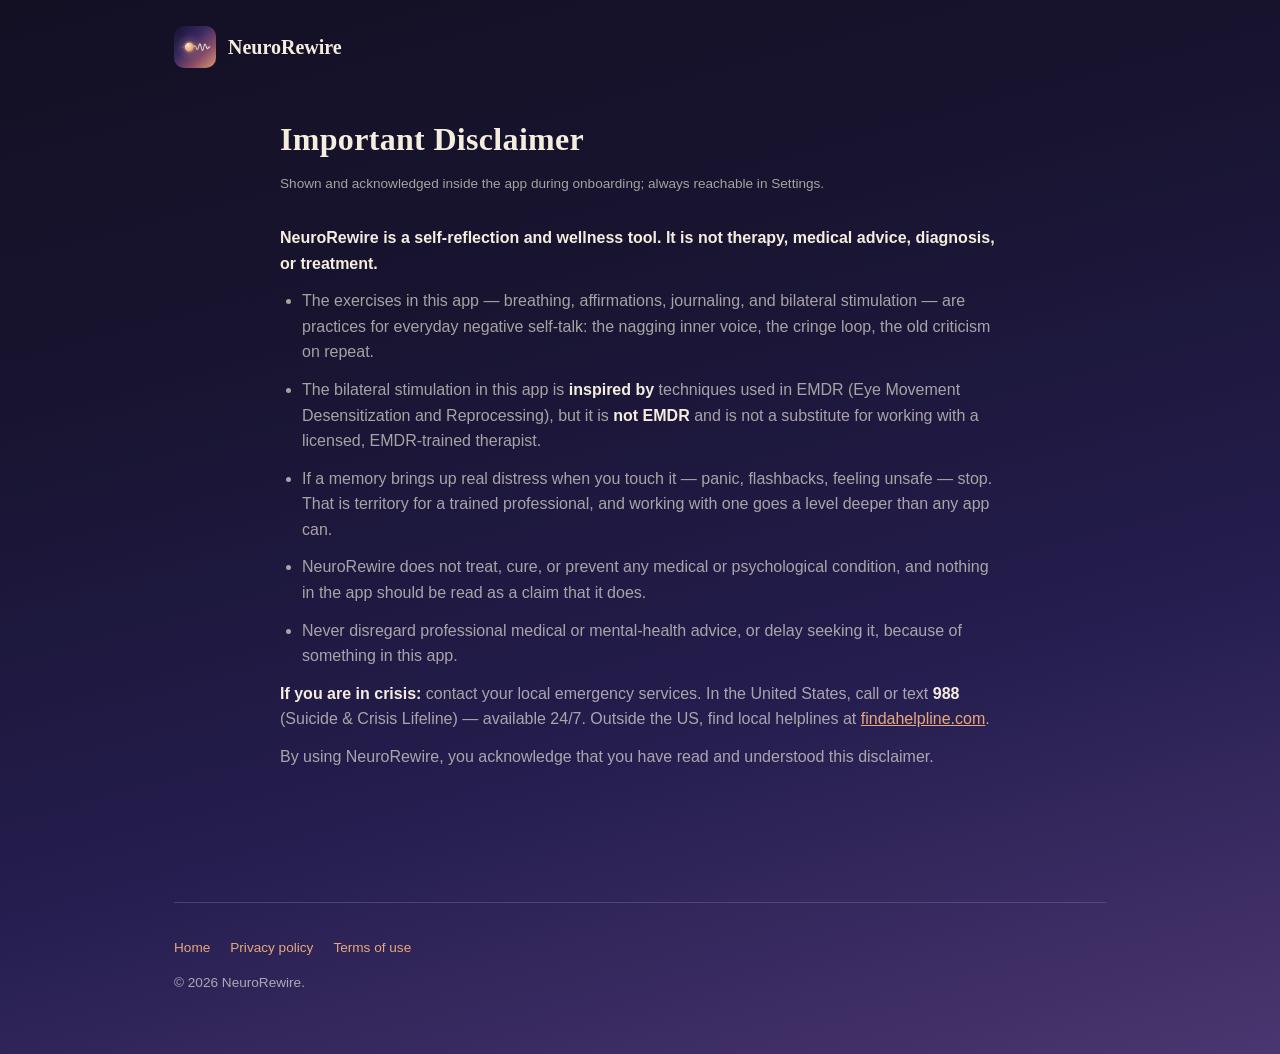
==== disclaimer.html @ a83ef4e9 "NeuroRewire site: landing page + privacy/terms/disclaimer Co-Authored-By: Claude Fable 5 <noreply@an" ====
<!DOCTYPE html>
<html lang="en">
<head>
<meta charset="UTF-8">
<meta name="viewport" content="width=device-width, initial-scale=1.0">
<title>Medical Disclaimer — NeuroRewire</title>
<link rel="icon" type="image/png" href="assets/favicon.png">
<link rel="stylesheet" href="styles.css">
</head>
<body>
<div class="wrap">
  <header class="site">
    <a href="index.html" style="display:flex;align-items:center;gap:12px;text-decoration:none;color:inherit">
      <img src="assets/icon.png" alt="NeuroRewire icon"><span class="name">NeuroRewire</span>
    </a>
  </header>

  <article class="doc">
    <h1>Important Disclaimer</h1>
    <p class="updated">Shown and acknowledged inside the app during onboarding; always reachable in Settings.</p>

    <p><strong>NeuroRewire is a self-reflection and wellness tool. It is not therapy, medical advice, diagnosis, or treatment.</strong></p>

    <ul>
      <li>The exercises in this app — breathing, affirmations, journaling, and bilateral stimulation — are practices for everyday negative self-talk: the nagging inner voice, the cringe loop, the old criticism on repeat.</li>
      <li>The bilateral stimulation in this app is <strong>inspired by</strong> techniques used in EMDR (Eye Movement Desensitization and Reprocessing), but it is <strong>not EMDR</strong> and is not a substitute for working with a licensed, EMDR-trained therapist.</li>
      <li>If a memory brings up real distress when you touch it — panic, flashbacks, feeling unsafe — stop. That is territory for a trained professional, and working with one goes a level deeper than any app can.</li>
      <li>NeuroRewire does not treat, cure, or prevent any medical or psychological condition, and nothing in the app should be read as a claim that it does.</li>
      <li>Never disregard professional medical or mental-health advice, or delay seeking it, because of something in this app.</li>
    </ul>

    <p><strong>If you are in crisis:</strong> contact your local emergency services. In the United States, call or text <strong>988</strong> (Suicide &amp; Crisis Lifeline) — available 24/7. Outside the US, find local helplines at <a href="https://findahelpline.com" rel="noopener">findahelpline.com</a>.</p>

    <p>By using NeuroRewire, you acknowledge that you have read and understood this disclaimer.</p>
  </article>

  <footer>
    <div class="links">
      <a href="index.html">Home</a>
      <a href="privacy.html">Privacy policy</a>
      <a href="terms.html">Terms of use</a>
    </div>
    <p>&copy; 2026 NeuroRewire.</p>
  </footer>
</div>
</body>
</html>
---- styles.css ----
:root {
  --dusk1: #181430;
  --dusk2: #241d4e;
  --mid2: #4a3670;
  --dawn2: #b06a5f;
  --light2: #f0c9a2;
  --ink: #f5eede;
  --ink-dim: rgba(245, 238, 222, 0.65);
  --peach: #e8a87c;
  --on-peach: #2a1a10;
  --sage: #9bd4c0;
  --card: rgba(255, 255, 255, 0.06);
  --line: rgba(245, 238, 222, 0.16);
}

* { box-sizing: border-box; margin: 0; padding: 0; }

html { scroll-behavior: smooth; }

body {
  font-family: ui-sans-serif, -apple-system, "Segoe UI", Roboto, sans-serif;
  background: linear-gradient(165deg, #131024 0%, var(--dusk1) 30%, var(--dusk2) 65%, var(--mid2) 100%);
  color: var(--ink);
  line-height: 1.6;
  min-height: 100vh;
}

.wrap { max-width: 980px; margin: 0 auto; padding: 0 24px; }

h1, h2, h3, .serif {
  font-family: Georgia, "Times New Roman", serif;
  font-weight: 600;
  letter-spacing: 0.01em;
}

/* Header */
header.site {
  display: flex;
  align-items: center;
  gap: 12px;
  padding: 26px 0;
}
header.site img { width: 42px; height: 42px; border-radius: 10px; }
header.site .name { font-family: Georgia, serif; font-size: 1.25rem; font-weight: 600; }
header.site nav { margin-left: auto; display: flex; gap: 20px; }
header.site nav a { color: var(--ink-dim); text-decoration: none; font-size: 0.9rem; }
header.site nav a:hover { color: var(--peach); }

/* Hero */
.hero {
  display: flex;
  align-items: center;
  gap: 48px;
  padding: 56px 0 72px;
  flex-wrap: wrap;
}
.hero .copy { flex: 1 1 380px; }
.eyebrow {
  font-size: 0.75rem;
  text-transform: uppercase;
  letter-spacing: 0.22em;
  color: var(--peach);
  margin-bottom: 14px;
}
.hero h1 { font-size: clamp(2.1rem, 5vw, 3.2rem); line-height: 1.15; margin-bottom: 18px; }
.hero p.lead { color: var(--ink-dim); font-size: 1.12rem; max-width: 34em; margin-bottom: 26px; }
.hero .phone {
  flex: 0 1 300px;
  margin: 0 auto;
}
.hero .phone img {
  width: 100%;
  max-width: 300px;
  border-radius: 32px;
  border: 1px solid var(--line);
  box-shadow: 0 30px 80px rgba(0, 0, 0, 0.5);
  display: block;
}

.badge-soon {
  display: inline-block;
  background: var(--peach);
  color: var(--on-peach);
  font-weight: 600;
  padding: 13px 26px;
  border-radius: 999px;
  text-decoration: none;
  font-size: 1rem;
}
.badge-note { display: block; margin-top: 10px; font-size: 0.82rem; color: var(--ink-dim); }

/* Sections */
section { padding: 56px 0; }
section h2 { font-size: clamp(1.5rem, 3vw, 2rem); margin-bottom: 12px; }
section > .wrap > p.sub { color: var(--ink-dim); max-width: 42em; margin-bottom: 36px; }

.steps { display: grid; grid-template-columns: repeat(auto-fit, minmax(170px, 1fr)); gap: 14px; }
.step {
  background: var(--card);
  border: 1px solid var(--line);
  border-radius: 14px;
  padding: 20px 18px;
}
.step .n {
  font-family: Georgia, serif;
  color: var(--peach);
  font-size: 0.8rem;
  letter-spacing: 0.18em;
  text-transform: uppercase;
  margin-bottom: 8px;
}
.step h3 { font-size: 1.05rem; margin-bottom: 6px; }
.step p { font-size: 0.88rem; color: var(--ink-dim); line-height: 1.5; }

/* Screens row */
.screens { display: flex; gap: 22px; justify-content: center; flex-wrap: wrap; }
.screens figure { flex: 0 1 240px; margin: 0; }
.screens img {
  width: 100%;
  border-radius: 24px;
  border: 1px solid var(--line);
  box-shadow: 0 18px 50px rgba(0, 0, 0, 0.45);
  display: block;
}
.screens figcaption { text-align: center; font-size: 0.82rem; color: var(--ink-dim); margin-top: 10px; }

/* Privacy */
.privacy-grid { display: grid; grid-template-columns: repeat(auto-fit, minmax(230px, 1fr)); gap: 14px; }
.privacy-grid .cell {
  border: 1px solid var(--line);
  border-left: 2px solid var(--sage);
  border-radius: 12px;
  padding: 18px;
  background: var(--card);
}
.privacy-grid h3 { font-size: 1rem; margin-bottom: 6px; color: var(--sage); }
.privacy-grid p { font-size: 0.88rem; color: var(--ink-dim); }

/* Disclaimer band */
.band {
  border: 1px dashed var(--line);
  border-radius: 14px;
  padding: 24px;
  background: rgba(0, 0, 0, 0.18);
}
.band p { font-size: 0.92rem; color: var(--ink-dim); max-width: 60em; }
.band a { color: var(--peach); }

/* Footer */
footer {
  border-top: 1px solid var(--line);
  margin-top: 40px;
  padding: 34px 0 60px;
  font-size: 0.85rem;
  color: var(--ink-dim);
}
footer .links { display: flex; gap: 20px; flex-wrap: wrap; margin-bottom: 14px; }
footer a { color: var(--peach); text-decoration: none; }
footer a:hover { text-decoration: underline; }

/* Legal doc pages */
article.doc { max-width: 720px; margin: 0 auto; padding: 20px 0 80px; }
article.doc h1 { font-size: 2rem; margin-bottom: 8px; }
article.doc .updated { color: var(--ink-dim); font-size: 0.85rem; margin-bottom: 30px; }
article.doc h2 { font-size: 1.25rem; margin: 30px 0 10px; }
article.doc p, article.doc li { color: var(--ink-dim); margin-bottom: 12px; }
article.doc ul { padding-left: 22px; }
article.doc strong { color: var(--ink); }
article.doc a { color: var(--peach); }

@media (max-width: 640px) {
  .hero { padding: 30px 0 46px; gap: 34px; }
  section { padding: 40px 0; }
}
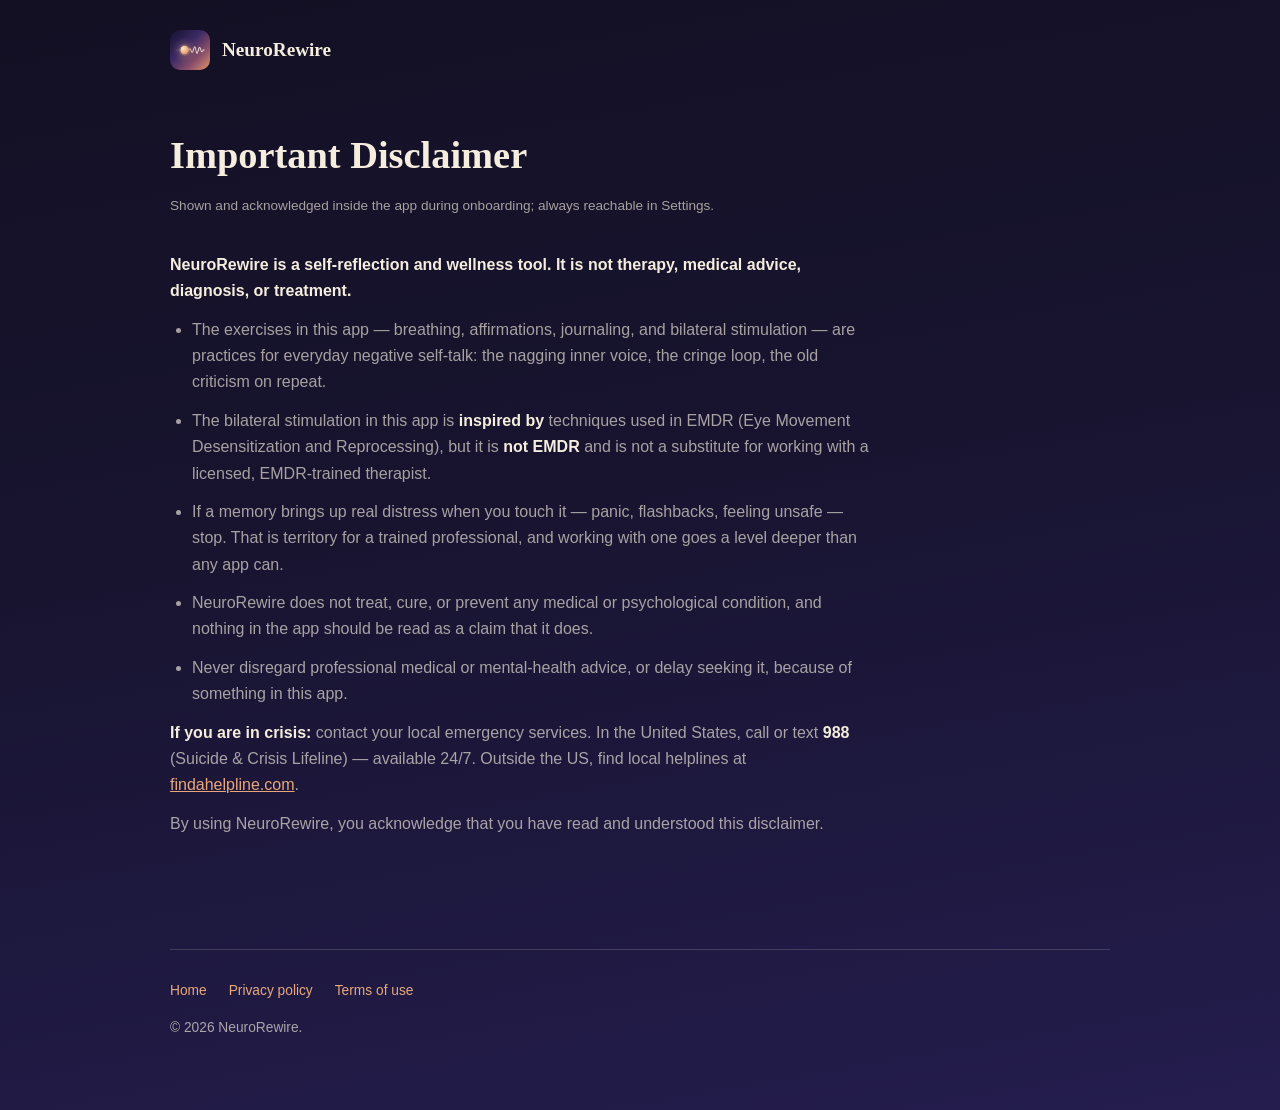
==== commit ac7458ad: "Redesign: literary dusk-to-dawn landing page - Hero: the product mechanic in type (struck old line, " ====
--- a/disclaimer.html
+++ b/disclaimer.html
@@ -7,7 +7,7 @@
 <link rel="icon" type="image/png" href="assets/favicon.png">
 <link rel="stylesheet" href="styles.css">
 </head>
-<body>
+<body class="subpage">
 <div class="wrap">
   <header class="site">
     <a href="index.html" style="display:flex;align-items:center;gap:12px;text-decoration:none;color:inherit">
--- a/styles.css
+++ b/styles.css
@@ -1,16 +1,27 @@
 :root {
+  --dusk0: #131024;
   --dusk1: #181430;
   --dusk2: #241d4e;
+  --mid1: #2c2260;
   --mid2: #4a3670;
+  --dawn1: #5a3d6e;
   --dawn2: #b06a5f;
+  --light1: #c97f63;
   --light2: #f0c9a2;
   --ink: #f5eede;
   --ink-dim: rgba(245, 238, 222, 0.65);
+  --done-ink: #3a2418;
+  --done-ink-dim: rgba(58, 36, 24, 0.7);
   --peach: #e8a87c;
   --on-peach: #2a1a10;
   --sage: #9bd4c0;
-  --card: rgba(255, 255, 255, 0.06);
+  --sage-dark: #3d6e5c;
   --line: rgba(245, 238, 222, 0.16);
+  --line-dark: rgba(58, 36, 24, 0.22);
+  --bezel: #0c0a18;
+  --serif: "Iowan Old Style", Georgia, "Times New Roman", serif;
+  --sans: ui-sans-serif, -apple-system, "Segoe UI", Roboto, sans-serif;
+  --ease-out: cubic-bezier(0.22, 1, 0.36, 1);
 }
 
 * { box-sizing: border-box; margin: 0; padding: 0; }
@@ -18,63 +29,83 @@
 html { scroll-behavior: smooth; }
 
 body {
-  font-family: ui-sans-serif, -apple-system, "Segoe UI", Roboto, sans-serif;
-  background: linear-gradient(165deg, #131024 0%, var(--dusk1) 30%, var(--dusk2) 65%, var(--mid2) 100%);
+  font-family: var(--sans);
+  background: var(--dusk0);
   color: var(--ink);
-  line-height: 1.6;
+  line-height: 1.65;
+}
+
+body.subpage {
+  background: linear-gradient(170deg, var(--dusk0), var(--dusk1) 45%, var(--dusk2));
   min-height: 100vh;
 }
 
-.wrap { max-width: 980px; margin: 0 auto; padding: 0 24px; }
-
-h1, h2, h3, .serif {
-  font-family: Georgia, "Times New Roman", serif;
-  font-weight: 600;
-  letter-spacing: 0.01em;
-}
-
-/* Header */
+.wrap { max-width: 1020px; margin: 0 auto; padding: 0 clamp(20px, 4vw, 40px); }
+
+::selection { background: var(--peach); color: var(--on-peach); }
+
+/* ---------- Header ---------- */
+
 header.site {
   display: flex;
   align-items: center;
   gap: 12px;
-  padding: 26px 0;
-}
-header.site img { width: 42px; height: 42px; border-radius: 10px; }
-header.site .name { font-family: Georgia, serif; font-size: 1.25rem; font-weight: 600; }
-header.site nav { margin-left: auto; display: flex; gap: 20px; }
-header.site nav a { color: var(--ink-dim); text-decoration: none; font-size: 0.9rem; }
+  padding: clamp(20px, 3vw, 30px) 0;
+}
+header.site img { width: 40px; height: 40px; border-radius: 10px; }
+header.site .name { font-family: var(--serif); font-size: 1.2rem; font-weight: 600; }
+header.site a { text-decoration: none; color: inherit; }
+header.site nav { margin-left: auto; display: flex; gap: clamp(14px, 2.5vw, 26px); }
+header.site nav a { color: var(--ink-dim); font-size: 0.88rem; }
 header.site nav a:hover { color: var(--peach); }
 
-/* Hero */
+/* ---------- Hero (dusk) ---------- */
+
+.hero-phase { background: linear-gradient(180deg, var(--dusk0), var(--dusk1)); }
+
 .hero {
-  display: flex;
+  display: grid;
+  grid-template-columns: minmax(0, 7fr) minmax(0, 5fr);
+  gap: clamp(30px, 6vw, 70px);
   align-items: center;
-  gap: 48px;
-  padding: 56px 0 72px;
-  flex-wrap: wrap;
-}
-.hero .copy { flex: 1 1 380px; }
+  padding: clamp(40px, 7vh, 90px) 0 clamp(60px, 9vh, 110px);
+}
+
 .eyebrow {
-  font-size: 0.75rem;
+  font-size: 0.74rem;
   text-transform: uppercase;
-  letter-spacing: 0.22em;
+  letter-spacing: 0.24em;
   color: var(--peach);
+  margin-bottom: 26px;
+}
+
+.old-line {
+  font-family: var(--serif);
+  font-style: italic;
+  font-size: clamp(1.15rem, 2.4vw, 1.45rem);
+  color: var(--ink-dim);
+  text-decoration: line-through;
+  text-decoration-color: rgba(232, 168, 124, 0.85);
+  text-decoration-thickness: 2px;
   margin-bottom: 14px;
 }
-.hero h1 { font-size: clamp(2.1rem, 5vw, 3.2rem); line-height: 1.15; margin-bottom: 18px; }
-.hero p.lead { color: var(--ink-dim); font-size: 1.12rem; max-width: 34em; margin-bottom: 26px; }
-.hero .phone {
-  flex: 0 1 300px;
-  margin: 0 auto;
-}
-.hero .phone img {
-  width: 100%;
-  max-width: 300px;
-  border-radius: 32px;
-  border: 1px solid var(--line);
-  box-shadow: 0 30px 80px rgba(0, 0, 0, 0.5);
-  display: block;
+
+.hero h1 {
+  font-family: var(--serif);
+  font-weight: 600;
+  font-size: clamp(2.3rem, 5.6vw, 3.7rem);
+  line-height: 1.12;
+  letter-spacing: 0.005em;
+  margin-bottom: 10px;
+}
+.hero h1 .turn { color: var(--peach); }
+
+.hero .lead {
+  color: var(--ink-dim);
+  font-size: clamp(1rem, 1.6vw, 1.13rem);
+  line-height: 1.75;
+  max-width: 33em;
+  margin: 18px 0 34px;
 }
 
 .badge-soon {
@@ -82,93 +113,236 @@
   background: var(--peach);
   color: var(--on-peach);
   font-weight: 600;
-  padding: 13px 26px;
+  padding: 14px 28px;
   border-radius: 999px;
   text-decoration: none;
   font-size: 1rem;
 }
-.badge-note { display: block; margin-top: 10px; font-size: 0.82rem; color: var(--ink-dim); }
-
-/* Sections */
-section { padding: 56px 0; }
-section h2 { font-size: clamp(1.5rem, 3vw, 2rem); margin-bottom: 12px; }
-section > .wrap > p.sub { color: var(--ink-dim); max-width: 42em; margin-bottom: 36px; }
-
-.steps { display: grid; grid-template-columns: repeat(auto-fit, minmax(170px, 1fr)); gap: 14px; }
-.step {
-  background: var(--card);
+.badge-note { display: block; margin-top: 12px; font-size: 0.84rem; color: var(--ink-dim); }
+.quiet-link { color: var(--ink-dim); font-size: 0.9rem; text-decoration: underline; text-underline-offset: 3px; }
+.quiet-link:hover { color: var(--peach); }
+.hero .after-cta { margin-top: 26px; }
+
+/* Device + orb */
+
+.hero-stage { position: relative; display: flex; justify-content: center; }
+
+.orb {
+  position: absolute;
+  width: min(420px, 90%);
+  aspect-ratio: 1;
+  top: 50%;
+  left: 50%;
+  transform: translate(-50%, -50%);
+  border-radius: 50%;
+  background: radial-gradient(circle at 42% 38%, rgba(244, 199, 155, 0.5), rgba(232, 168, 124, 0.22) 45%, rgba(232, 168, 124, 0) 70%);
+  animation: breathe 12s ease-in-out infinite;
+  pointer-events: none;
+}
+
+@keyframes breathe {
+  0%, 100% { transform: translate(-50%, -50%) scale(1); opacity: 0.85; }
+  33% { transform: translate(-50%, -50%) scale(1.14); opacity: 1; }
+  50% { transform: translate(-50%, -50%) scale(1.14); opacity: 1; }
+}
+
+.device {
+  position: relative;
+  background: var(--bezel);
+  padding: 11px;
+  border-radius: 50px;
   border: 1px solid var(--line);
-  border-radius: 14px;
-  padding: 20px 18px;
-}
-.step .n {
-  font-family: Georgia, serif;
+  box-shadow: 0 34px 90px rgba(6, 4, 16, 0.65);
+  width: 100%;
+}
+.device img { display: block; width: 100%; height: auto; border-radius: 39px; }
+.hero-stage .device { max-width: min(310px, 78vw); }
+
+/* Load reveal */
+
+.reveal { animation: rise 0.9s var(--ease-out) both; }
+.reveal.d1 { animation-delay: 0.08s; }
+.reveal.d2 { animation-delay: 0.18s; }
+.reveal.d3 { animation-delay: 0.3s; }
+.reveal.d4 { animation-delay: 0.44s; }
+
+@keyframes rise {
+  from { opacity: 0; transform: translateY(14px); }
+  to { opacity: 1; transform: none; }
+}
+
+@media (prefers-reduced-motion: reduce) {
+  html { scroll-behavior: auto; }
+  .orb { animation: none; }
+  .reveal { animation: none; }
+}
+
+/* ---------- Section scaffolding ---------- */
+
+section { padding: clamp(64px, 10vh, 120px) 0; }
+
+.section-label {
+  font-size: 0.74rem;
+  text-transform: uppercase;
+  letter-spacing: 0.24em;
   color: var(--peach);
-  font-size: 0.8rem;
-  letter-spacing: 0.18em;
+  margin-bottom: 14px;
+}
+
+section h2 {
+  font-family: var(--serif);
+  font-weight: 600;
+  font-size: clamp(1.7rem, 3.6vw, 2.5rem);
+  line-height: 1.2;
+  max-width: 20em;
+  margin-bottom: 14px;
+}
+
+.section-sub { color: var(--ink-dim); max-width: 40em; font-size: 1.02rem; }
+
+/* ---------- The journey (rewire violet) ---------- */
+
+.steps-phase { background: linear-gradient(180deg, var(--dusk1), var(--mid1) 45%, var(--mid2)); }
+
+.journey { list-style: none; margin-top: clamp(40px, 6vh, 64px); max-width: 760px; }
+
+.journey li {
+  display: grid;
+  grid-template-columns: 118px minmax(0, 1fr);
+  gap: clamp(20px, 4vw, 44px);
+  padding: clamp(28px, 4.5vh, 40px) 0;
+  border-top: 1px solid var(--line);
+}
+.journey li:last-child { border-bottom: 1px solid var(--line); }
+
+.journey .marker { padding-top: 6px; }
+.journey .segments { display: flex; gap: 5px; margin-bottom: 12px; }
+.journey .segments span { width: 17px; height: 3px; border-radius: 2px; background: var(--line); }
+.journey .segments span.on { background: var(--peach); }
+.journey .phase-name {
+  font-size: 0.72rem;
   text-transform: uppercase;
+  letter-spacing: 0.2em;
+  color: var(--ink-dim);
+}
+
+.journey h3 {
+  font-family: var(--serif);
+  font-weight: 600;
+  font-size: clamp(1.25rem, 2.4vw, 1.55rem);
   margin-bottom: 8px;
 }
-.step h3 { font-size: 1.05rem; margin-bottom: 6px; }
-.step p { font-size: 0.88rem; color: var(--ink-dim); line-height: 1.5; }
-
-/* Screens row */
-.screens { display: flex; gap: 22px; justify-content: center; flex-wrap: wrap; }
-.screens figure { flex: 0 1 240px; margin: 0; }
-.screens img {
-  width: 100%;
-  border-radius: 24px;
-  border: 1px solid var(--line);
-  box-shadow: 0 18px 50px rgba(0, 0, 0, 0.45);
-  display: block;
-}
-.screens figcaption { text-align: center; font-size: 0.82rem; color: var(--ink-dim); margin-top: 10px; }
-
-/* Privacy */
-.privacy-grid { display: grid; grid-template-columns: repeat(auto-fit, minmax(230px, 1fr)); gap: 14px; }
-.privacy-grid .cell {
-  border: 1px solid var(--line);
-  border-left: 2px solid var(--sage);
-  border-radius: 12px;
-  padding: 18px;
-  background: var(--card);
-}
-.privacy-grid h3 { font-size: 1rem; margin-bottom: 6px; color: var(--sage); }
-.privacy-grid p { font-size: 0.88rem; color: var(--ink-dim); }
-
-/* Disclaimer band */
-.band {
-  border: 1px dashed var(--line);
-  border-radius: 14px;
-  padding: 24px;
-  background: rgba(0, 0, 0, 0.18);
-}
-.band p { font-size: 0.92rem; color: var(--ink-dim); max-width: 60em; }
-.band a { color: var(--peach); }
-
-/* Footer */
+.journey p { color: var(--ink-dim); max-width: 34em; }
+
+/* ---------- Screens (violet to dawn) ---------- */
+
+.screens-phase { background: linear-gradient(180deg, var(--mid2), var(--dawn1)); }
+
+.screens {
+  display: flex;
+  gap: clamp(20px, 4vw, 44px);
+  justify-content: center;
+  align-items: flex-start;
+  flex-wrap: wrap;
+  margin-top: clamp(40px, 6vh, 60px);
+}
+.screens figure { flex: 0 1 235px; min-width: 190px; }
+.screens figure.lifted { transform: translateY(-26px); }
+.screens figcaption {
+  text-align: center;
+  font-family: var(--serif);
+  font-style: italic;
+  font-size: 0.95rem;
+  color: var(--ink-dim);
+  margin-top: 16px;
+}
+
+/* ---------- Privacy (dawn) ---------- */
+
+.privacy-phase { background: linear-gradient(180deg, var(--dawn1), var(--dawn2)); }
+
+.vows {
+  display: grid;
+  grid-template-columns: repeat(auto-fit, minmax(250px, 1fr));
+  gap: clamp(28px, 4vw, 48px);
+  margin-top: clamp(36px, 5vh, 56px);
+  max-width: 880px;
+}
+.vows div { border-top: 1px solid var(--line); padding-top: 18px; }
+.vows h3 {
+  font-size: 0.78rem;
+  text-transform: uppercase;
+  letter-spacing: 0.2em;
+  color: var(--sage);
+  margin-bottom: 10px;
+  font-weight: 600;
+}
+.vows p { color: var(--ink-dim); font-size: 0.95rem; }
+
+.free-line {
+  margin-top: clamp(44px, 6vh, 64px);
+  font-family: var(--serif);
+  font-size: clamp(1.1rem, 2vw, 1.3rem);
+  line-height: 1.6;
+  max-width: 34em;
+}
+
+/* ---------- Disclaimer + footer (done light) ---------- */
+
+.done-phase {
+  background: linear-gradient(180deg, var(--dawn2), var(--light1) 45%, var(--light2));
+  color: var(--done-ink);
+}
+
+.done-phase section { padding-bottom: clamp(30px, 5vh, 60px); }
+
+.done-phase .section-label { color: #8a4b2e; }
+
+.disclaimer-band {
+  border: 1px dashed var(--line-dark);
+  border-radius: 16px;
+  padding: clamp(22px, 3.5vw, 34px);
+  max-width: 780px;
+}
+.disclaimer-band p { color: var(--done-ink-dim); font-size: 0.95rem; max-width: 62em; }
+.disclaimer-band strong { color: var(--done-ink); }
+.disclaimer-band a { color: #8a4b2e; }
+
 footer {
-  border-top: 1px solid var(--line);
-  margin-top: 40px;
-  padding: 34px 0 60px;
-  font-size: 0.85rem;
-  color: var(--ink-dim);
-}
-footer .links { display: flex; gap: 20px; flex-wrap: wrap; margin-bottom: 14px; }
-footer a { color: var(--peach); text-decoration: none; }
-footer a:hover { text-decoration: underline; }
-
-/* Legal doc pages */
-article.doc { max-width: 720px; margin: 0 auto; padding: 20px 0 80px; }
-article.doc h1 { font-size: 2rem; margin-bottom: 8px; }
-article.doc .updated { color: var(--ink-dim); font-size: 0.85rem; margin-bottom: 30px; }
-article.doc h2 { font-size: 1.25rem; margin: 30px 0 10px; }
+  padding: 20px 0 70px;
+  font-size: 0.86rem;
+}
+footer .links { display: flex; gap: 22px; flex-wrap: wrap; margin-bottom: 14px; }
+
+/* Landing footer sits on the light phase */
+.done-phase footer { color: var(--done-ink-dim); }
+.done-phase footer a { color: #8a4b2e; text-decoration: none; }
+.done-phase footer a:hover { text-decoration: underline; }
+
+/* Subpage footer sits on dusk */
+body.subpage footer { color: var(--ink-dim); border-top: 1px solid var(--line); margin-top: 40px; padding-top: 30px; }
+body.subpage footer a { color: var(--peach); text-decoration: none; }
+body.subpage footer a:hover { text-decoration: underline; }
+
+/* ---------- Legal doc pages ---------- */
+
+article.doc { max-width: 700px; padding: 24px 0 60px; }
+article.doc h1 { font-family: var(--serif); font-weight: 600; font-size: clamp(1.9rem, 4vw, 2.4rem); margin-bottom: 8px; }
+article.doc .updated { color: var(--ink-dim); font-size: 0.85rem; margin-bottom: 34px; }
+article.doc h2 { font-family: var(--serif); font-weight: 600; font-size: 1.28rem; margin: 32px 0 10px; }
 article.doc p, article.doc li { color: var(--ink-dim); margin-bottom: 12px; }
 article.doc ul { padding-left: 22px; }
 article.doc strong { color: var(--ink); }
 article.doc a { color: var(--peach); }
 
-@media (max-width: 640px) {
-  .hero { padding: 30px 0 46px; gap: 34px; }
-  section { padding: 40px 0; }
-}
+/* ---------- Small screens ---------- */
+
+@media (max-width: 760px) {
+  .hero { grid-template-columns: 1fr; padding-top: 16px; }
+  .hero-stage { order: 2; margin-top: 10px; }
+  .hero-stage .device { max-width: 240px; }
+  .journey li { grid-template-columns: 1fr; gap: 14px; }
+  .journey .marker { display: flex; align-items: baseline; gap: 14px; padding-top: 0; }
+  .journey .segments { margin-bottom: 0; }
+  .screens figure.lifted { transform: none; }
+}
